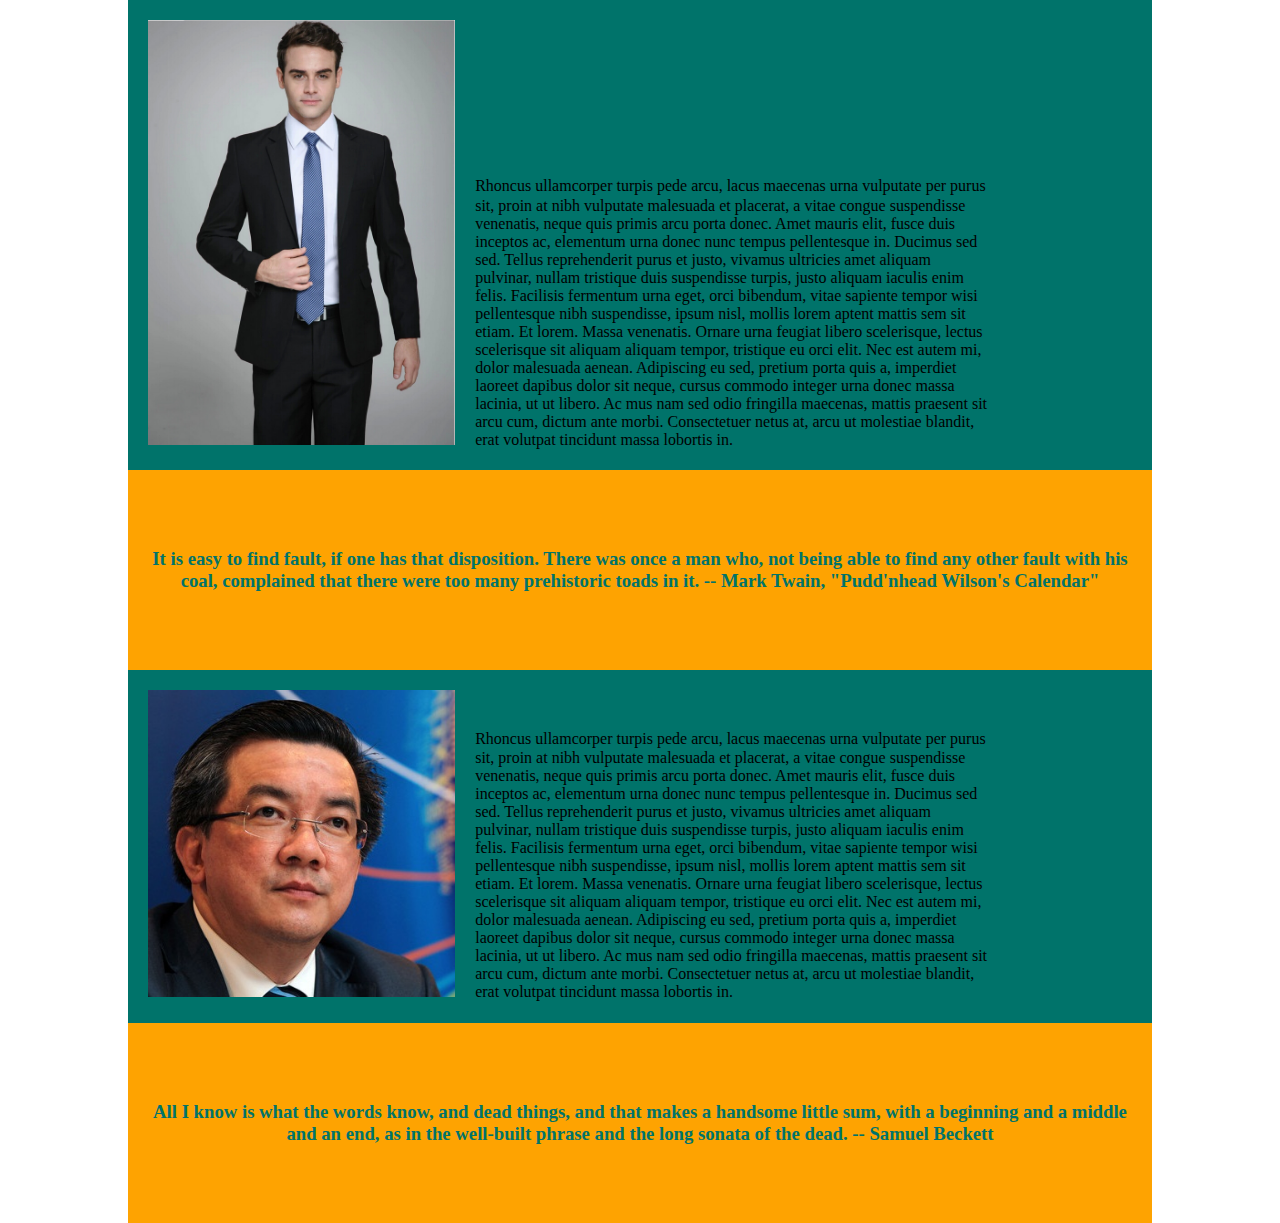
==== company.html @ 430bc428 "Some styling completed" ====
<!DOCTYPE html>
<html>
<head>
  <meta charset="utf-8">
  <meta http-equiv="X-UA-Compatible" content="IE=edge">
  <title></title>
  <link rel="stylesheet" href="css/main.css">
</head>
<body>

  <nav>
  </nav>

  <div class="container">
    <section>
      <div class="imageContainer">
        <img src="img/man1.jpg">
      </div>
      <p>
      Rhoncus ullamcorper turpis pede arcu, lacus maecenas urna vulputate per purus sit, proin at nibh vulputate malesuada et placerat, a vitae congue suspendisse venenatis, neque quis primis arcu porta donec. Amet mauris elit, fusce duis inceptos ac, elementum urna donec nunc tempus pellentesque in. Ducimus sed sed. Tellus reprehenderit purus et justo, vivamus ultricies amet aliquam pulvinar, nullam tristique duis suspendisse turpis, justo aliquam iaculis enim felis. Facilisis fermentum urna eget, orci bibendum, vitae sapiente tempor wisi pellentesque nibh suspendisse, ipsum nisl, mollis lorem aptent mattis sem sit etiam. Et lorem. Massa venenatis. Ornare urna feugiat libero scelerisque, lectus scelerisque sit aliquam aliquam tempor, tristique eu orci elit. Nec est autem mi, dolor malesuada aenean. Adipiscing eu sed, pretium porta quis a, imperdiet laoreet dapibus dolor sit neque, cursus commodo integer urna donec massa lacinia, ut ut libero. Ac mus nam sed odio fringilla maecenas, mattis praesent sit arcu cum, dictum ante morbi. Consectetuer netus at, arcu ut molestiae blandit, erat volutpat tincidunt massa lobortis in.
      </p>
    </section>

    <section>
      <h3>
      It is easy to find fault, if one has that disposition. There was once a man who, not being able to find any other fault with his coal, complained that there were too many prehistoric toads in it. -- Mark Twain, "Pudd'nhead Wilson's Calendar" 
      </h3>
    </section>

    <section>
      <div class="imageContainer">
        <img src="img/man2.jpg">
      </div>
      <p>
      Rhoncus ullamcorper turpis pede arcu, lacus maecenas urna vulputate per purus sit, proin at nibh vulputate malesuada et placerat, a vitae congue suspendisse venenatis, neque quis primis arcu porta donec. Amet mauris elit, fusce duis inceptos ac, elementum urna donec nunc tempus pellentesque in. Ducimus sed sed. Tellus reprehenderit purus et justo, vivamus ultricies amet aliquam pulvinar, nullam tristique duis suspendisse turpis, justo aliquam iaculis enim felis. Facilisis fermentum urna eget, orci bibendum, vitae sapiente tempor wisi pellentesque nibh suspendisse, ipsum nisl, mollis lorem aptent mattis sem sit etiam. Et lorem. Massa venenatis. Ornare urna feugiat libero scelerisque, lectus scelerisque sit aliquam aliquam tempor, tristique eu orci elit. Nec est autem mi, dolor malesuada aenean. Adipiscing eu sed, pretium porta quis a, imperdiet laoreet dapibus dolor sit neque, cursus commodo integer urna donec massa lacinia, ut ut libero. Ac mus nam sed odio fringilla maecenas, mattis praesent sit arcu cum, dictum ante morbi. Consectetuer netus at, arcu ut molestiae blandit, erat volutpat tincidunt massa lobortis in.
      </p>
    </section>

    <section>
      <h3>
        All I know is what the words know, and dead things, and that makes a handsome little sum, with a beginning and a middle and an end, as in the well-built phrase and the long sonata of the dead. -- Samuel Beckett 
      </h3>
    </section>
  </div>

  </footer>
  </footer>
  
</body>
</html>
---- css/main.css ----
body,
h3,
p {
  margin: 0;
}

.container {
  width: 80%;
  margin: 0 auto;  
}

.imageContainer {
  width: 30%;
  padding: 20px;
  display: inline-block;
}

section p {
  width: 50%;
  display: inline-block;
}

.imageContainer:before {
  content: '';
  vertical-align: middle;
}

section p:before {
  content: '';
  vertical-align: middle;
}

.imageContainer img {
  width: 100%;
}

section {
  display: table;
}

section:nth-child(even) {
  height: 200px;
  background: #FEA301;
}

section:nth-child(odd) {
  background: #00736A;
}

p:nth-child(1) {
  color: #FEA301;
  padding: 20px;
}

h3:nth-child(1) {
  color: #00736A;
  padding: 20px;
  display: table-cell;
  vertical-align: middle;
  text-align: center;
}
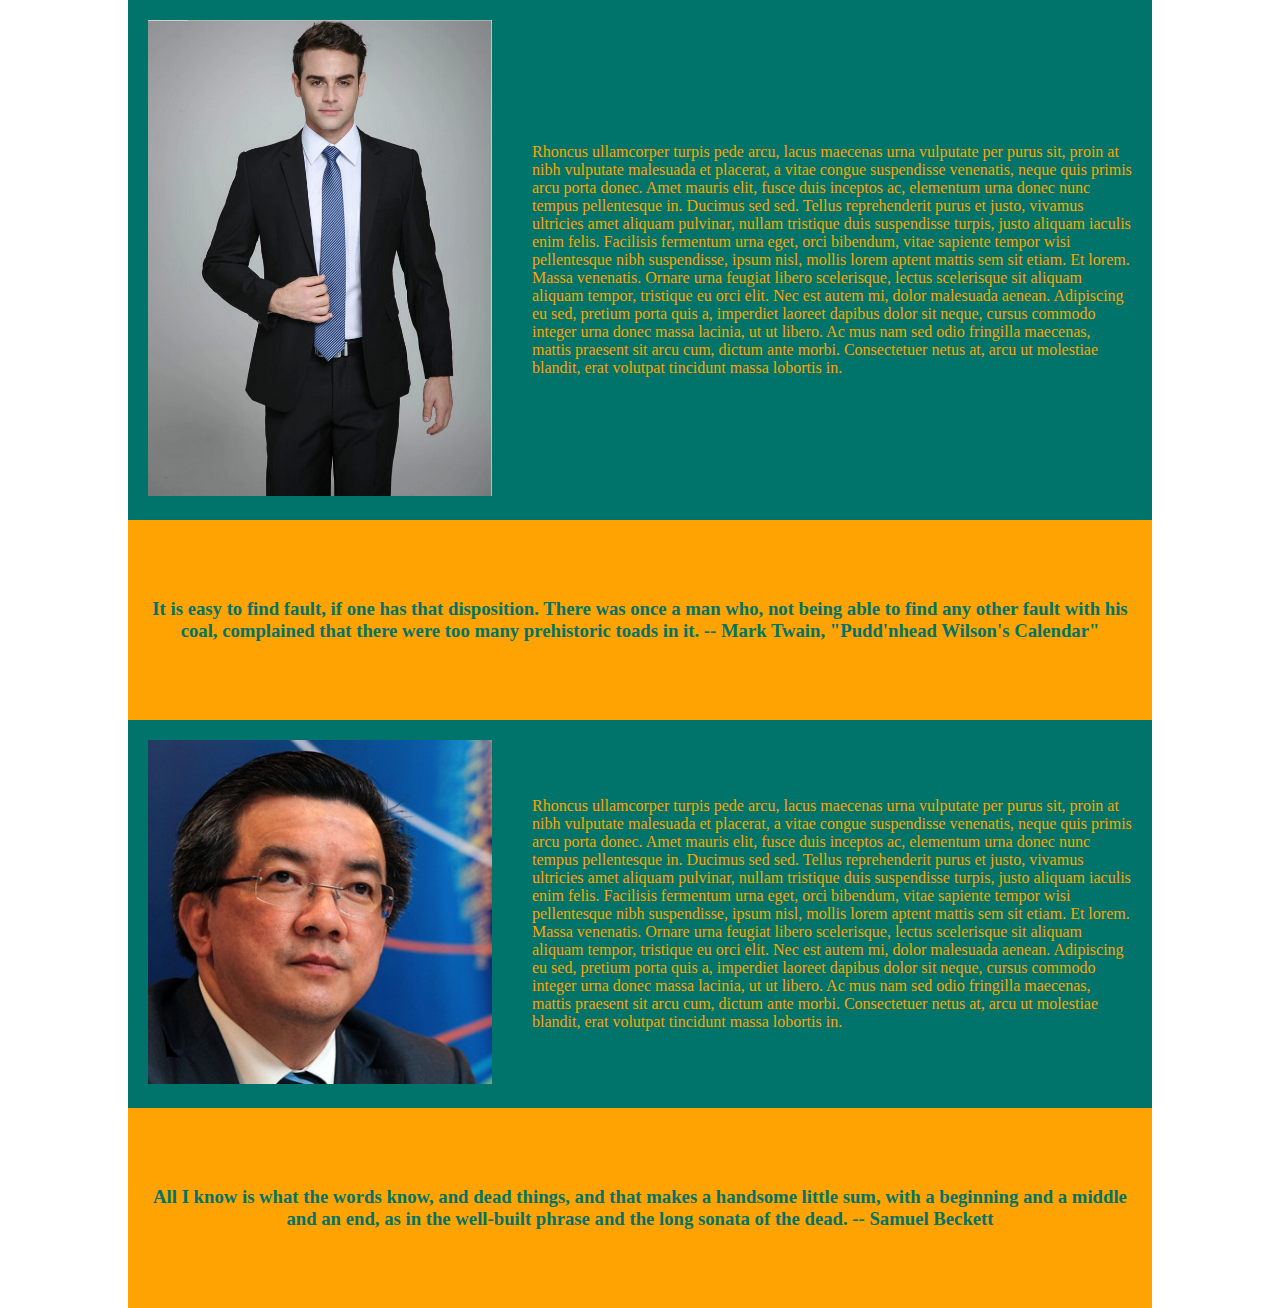
==== commit 57bb1bcb: "Added styling to company page" ====
--- a/company.html
+++ b/company.html
@@ -16,9 +16,9 @@
       <div class="imageContainer">
         <img src="img/man1.jpg">
       </div>
-      <p>
+      <span>
       Rhoncus ullamcorper turpis pede arcu, lacus maecenas urna vulputate per purus sit, proin at nibh vulputate malesuada et placerat, a vitae congue suspendisse venenatis, neque quis primis arcu porta donec. Amet mauris elit, fusce duis inceptos ac, elementum urna donec nunc tempus pellentesque in. Ducimus sed sed. Tellus reprehenderit purus et justo, vivamus ultricies amet aliquam pulvinar, nullam tristique duis suspendisse turpis, justo aliquam iaculis enim felis. Facilisis fermentum urna eget, orci bibendum, vitae sapiente tempor wisi pellentesque nibh suspendisse, ipsum nisl, mollis lorem aptent mattis sem sit etiam. Et lorem. Massa venenatis. Ornare urna feugiat libero scelerisque, lectus scelerisque sit aliquam aliquam tempor, tristique eu orci elit. Nec est autem mi, dolor malesuada aenean. Adipiscing eu sed, pretium porta quis a, imperdiet laoreet dapibus dolor sit neque, cursus commodo integer urna donec massa lacinia, ut ut libero. Ac mus nam sed odio fringilla maecenas, mattis praesent sit arcu cum, dictum ante morbi. Consectetuer netus at, arcu ut molestiae blandit, erat volutpat tincidunt massa lobortis in.
-      </p>
+      </span>
     </section>
 
     <section>
@@ -31,9 +31,9 @@
       <div class="imageContainer">
         <img src="img/man2.jpg">
       </div>
-      <p>
+      <span>
       Rhoncus ullamcorper turpis pede arcu, lacus maecenas urna vulputate per purus sit, proin at nibh vulputate malesuada et placerat, a vitae congue suspendisse venenatis, neque quis primis arcu porta donec. Amet mauris elit, fusce duis inceptos ac, elementum urna donec nunc tempus pellentesque in. Ducimus sed sed. Tellus reprehenderit purus et justo, vivamus ultricies amet aliquam pulvinar, nullam tristique duis suspendisse turpis, justo aliquam iaculis enim felis. Facilisis fermentum urna eget, orci bibendum, vitae sapiente tempor wisi pellentesque nibh suspendisse, ipsum nisl, mollis lorem aptent mattis sem sit etiam. Et lorem. Massa venenatis. Ornare urna feugiat libero scelerisque, lectus scelerisque sit aliquam aliquam tempor, tristique eu orci elit. Nec est autem mi, dolor malesuada aenean. Adipiscing eu sed, pretium porta quis a, imperdiet laoreet dapibus dolor sit neque, cursus commodo integer urna donec massa lacinia, ut ut libero. Ac mus nam sed odio fringilla maecenas, mattis praesent sit arcu cum, dictum ante morbi. Consectetuer netus at, arcu ut molestiae blandit, erat volutpat tincidunt massa lobortis in.
-      </p>
+      </span>
     </section>
 
     <section>
--- a/css/main.css
+++ b/css/main.css
@@ -4,50 +4,53 @@
   margin: 0;
 }
 
+/*Center container on page*/
+
 .container {
   width: 80%;
   margin: 0 auto;  
 }
 
-.imageContainer {
-  width: 30%;
-  padding: 20px;
-  display: inline-block;
-}
-
-section p {
-  width: 50%;
-  display: inline-block;
-}
-
-.imageContainer:before {
-  content: '';
-  vertical-align: middle;
-}
-
-section p:before {
-  content: '';
-  vertical-align: middle;
-}
-
-.imageContainer img {
-  width: 100%;
-}
+/* Set section as table for vertical align purposes */
 
 section {
   display: table;
 }
+
+/* Set styling for even child sections */
 
 section:nth-child(even) {
   height: 200px;
   background: #FEA301;
 }
 
+/* Set styling for odd child sections */
+
 section:nth-child(odd) {
   background: #00736A;
 }
 
-p:nth-child(1) {
+/* Image container styling */
+
+.imageContainer {
+  width: 30%;
+  height: 40%;
+  padding: 20px;
+  display: table-cell;
+  vertical-align: middle;
+}
+
+.imageContainer img {
+  width: 100%;
+  text-align: center;
+}
+
+/* Text next to image styling */
+
+span {
+  width: 50%;
+  display: table-cell;
+  vertical-align: middle;
   color: #FEA301;
   padding: 20px;
 }
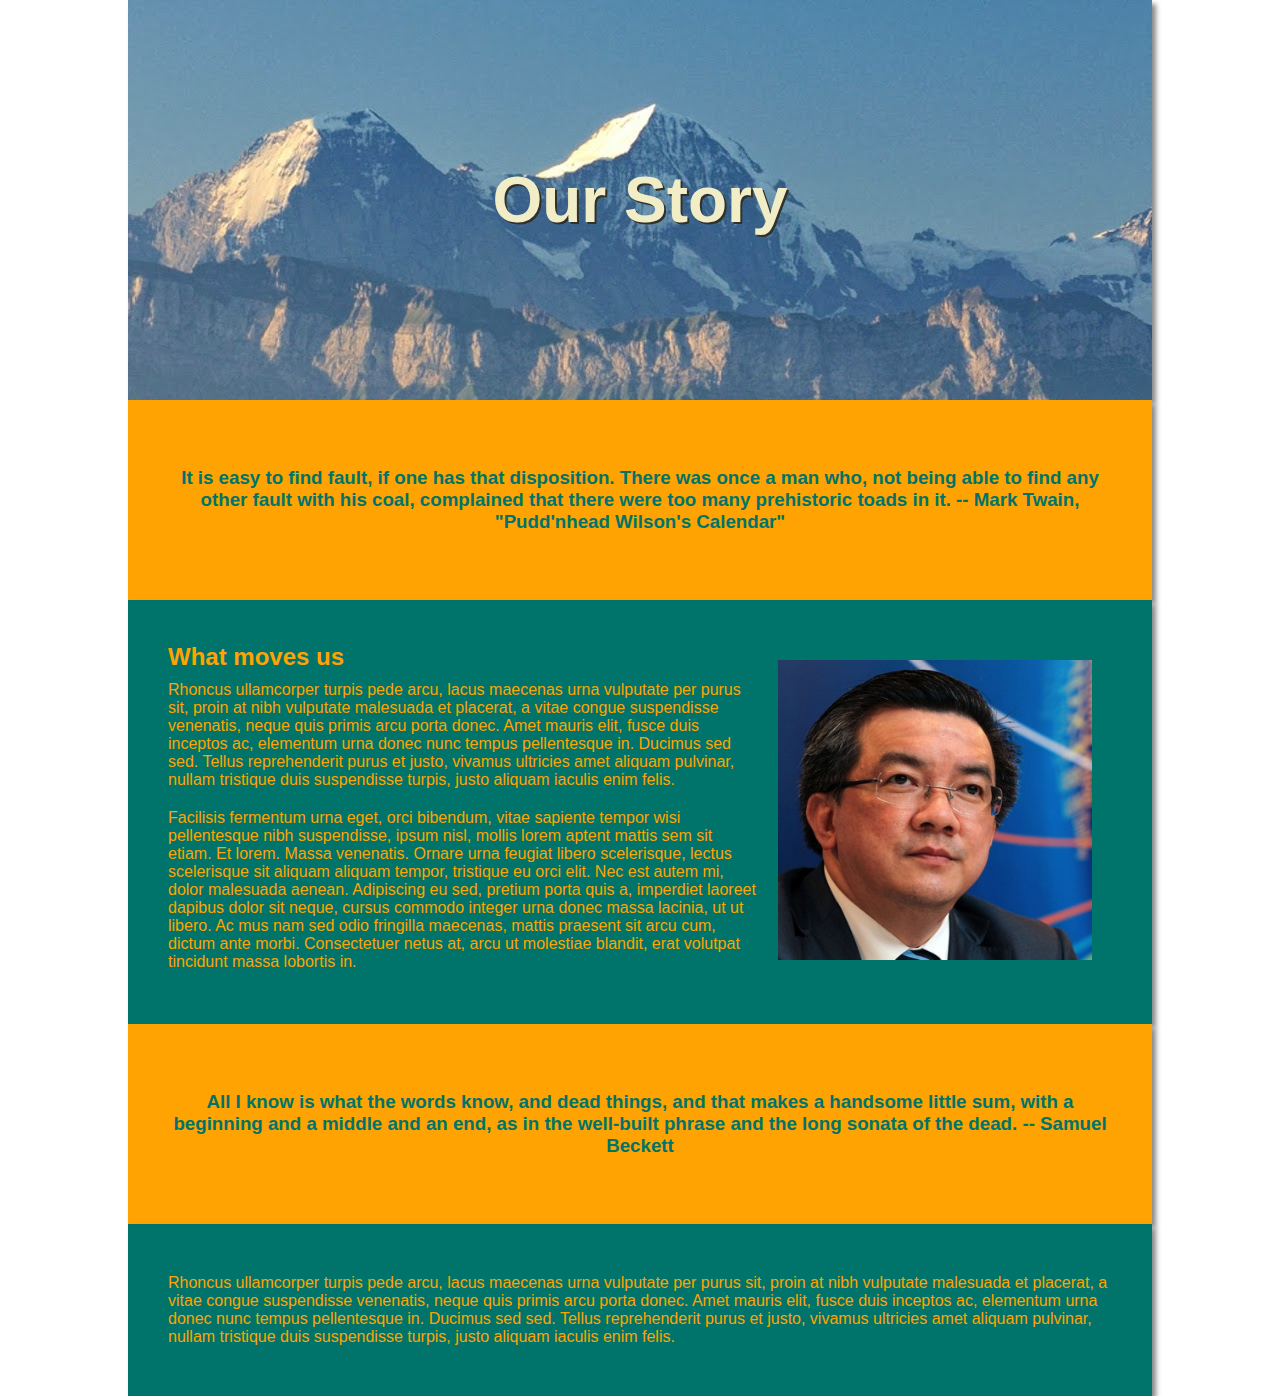
==== commit 5f97d5ee: "Added another banner to top" ====
--- a/company.html
+++ b/company.html
@@ -12,13 +12,8 @@
   </nav>
 
   <div class="container">
-    <section>
-      <div class="imageContainer">
-        <img src="img/man1.jpg">
-      </div>
-      <span>
-      Rhoncus ullamcorper turpis pede arcu, lacus maecenas urna vulputate per purus sit, proin at nibh vulputate malesuada et placerat, a vitae congue suspendisse venenatis, neque quis primis arcu porta donec. Amet mauris elit, fusce duis inceptos ac, elementum urna donec nunc tempus pellentesque in. Ducimus sed sed. Tellus reprehenderit purus et justo, vivamus ultricies amet aliquam pulvinar, nullam tristique duis suspendisse turpis, justo aliquam iaculis enim felis. Facilisis fermentum urna eget, orci bibendum, vitae sapiente tempor wisi pellentesque nibh suspendisse, ipsum nisl, mollis lorem aptent mattis sem sit etiam. Et lorem. Massa venenatis. Ornare urna feugiat libero scelerisque, lectus scelerisque sit aliquam aliquam tempor, tristique eu orci elit. Nec est autem mi, dolor malesuada aenean. Adipiscing eu sed, pretium porta quis a, imperdiet laoreet dapibus dolor sit neque, cursus commodo integer urna donec massa lacinia, ut ut libero. Ac mus nam sed odio fringilla maecenas, mattis praesent sit arcu cum, dictum ante morbi. Consectetuer netus at, arcu ut molestiae blandit, erat volutpat tincidunt massa lobortis in.
-      </span>
+    <section id="storyBanner">
+      <h1>Our Story</h1>
     </section>
 
     <section>
@@ -28,18 +23,30 @@
     </section>
 
     <section>
+      <span>
+      <h2>What moves us</h2>
+      <p>
+      Rhoncus ullamcorper turpis pede arcu, lacus maecenas urna vulputate per purus sit, proin at nibh vulputate malesuada et placerat, a vitae congue suspendisse venenatis, neque quis primis arcu porta donec. Amet mauris elit, fusce duis inceptos ac, elementum urna donec nunc tempus pellentesque in. Ducimus sed sed. Tellus reprehenderit purus et justo, vivamus ultricies amet aliquam pulvinar, nullam tristique duis suspendisse turpis, justo aliquam iaculis enim felis. 
+      </p>
+      <p>
+      Facilisis fermentum urna eget, orci bibendum, vitae sapiente tempor wisi pellentesque nibh suspendisse, ipsum nisl, mollis lorem aptent mattis sem sit etiam. Et lorem. Massa venenatis. Ornare urna feugiat libero scelerisque, lectus scelerisque sit aliquam aliquam tempor, tristique eu orci elit. Nec est autem mi, dolor malesuada aenean. Adipiscing eu sed, pretium porta quis a, imperdiet laoreet dapibus dolor sit neque, cursus commodo integer urna donec massa lacinia, ut ut libero. Ac mus nam sed odio fringilla maecenas, mattis praesent sit arcu cum, dictum ante morbi. Consectetuer netus at, arcu ut molestiae blandit, erat volutpat tincidunt massa lobortis in.
+      </p>
+      </span>
       <div class="imageContainer">
         <img src="img/man2.jpg">
       </div>
-      <span>
-      Rhoncus ullamcorper turpis pede arcu, lacus maecenas urna vulputate per purus sit, proin at nibh vulputate malesuada et placerat, a vitae congue suspendisse venenatis, neque quis primis arcu porta donec. Amet mauris elit, fusce duis inceptos ac, elementum urna donec nunc tempus pellentesque in. Ducimus sed sed. Tellus reprehenderit purus et justo, vivamus ultricies amet aliquam pulvinar, nullam tristique duis suspendisse turpis, justo aliquam iaculis enim felis. Facilisis fermentum urna eget, orci bibendum, vitae sapiente tempor wisi pellentesque nibh suspendisse, ipsum nisl, mollis lorem aptent mattis sem sit etiam. Et lorem. Massa venenatis. Ornare urna feugiat libero scelerisque, lectus scelerisque sit aliquam aliquam tempor, tristique eu orci elit. Nec est autem mi, dolor malesuada aenean. Adipiscing eu sed, pretium porta quis a, imperdiet laoreet dapibus dolor sit neque, cursus commodo integer urna donec massa lacinia, ut ut libero. Ac mus nam sed odio fringilla maecenas, mattis praesent sit arcu cum, dictum ante morbi. Consectetuer netus at, arcu ut molestiae blandit, erat volutpat tincidunt massa lobortis in.
-      </span>
     </section>
 
     <section>
       <h3>
         All I know is what the words know, and dead things, and that makes a handsome little sum, with a beginning and a middle and an end, as in the well-built phrase and the long sonata of the dead. -- Samuel Beckett 
       </h3>
+    </section>
+
+    <section>
+      <p>
+      Rhoncus ullamcorper turpis pede arcu, lacus maecenas urna vulputate per purus sit, proin at nibh vulputate malesuada et placerat, a vitae congue suspendisse venenatis, neque quis primis arcu porta donec. Amet mauris elit, fusce duis inceptos ac, elementum urna donec nunc tempus pellentesque in. Ducimus sed sed. Tellus reprehenderit purus et justo, vivamus ultricies amet aliquam pulvinar, nullam tristique duis suspendisse turpis, justo aliquam iaculis enim felis. 
+      </p>
     </section>
   </div>
 
--- a/css/main.css
+++ b/css/main.css
@@ -1,7 +1,29 @@
+body {
+  font-family: sans-serif;
+}
+
 body,
 h3,
-p {
+p,
+h2 {
   margin: 0;
+  padding: 0;
+}
+
+#storyBanner {
+  background-image: url('../img/storyBanner.jpg');
+  width: 100%;
+  height: 400px;
+  display: table;
+}
+
+#storyBanner h1 {
+  color: #F1EEC7;
+  display: table-cell;
+  vertical-align: middle;
+  text-align: center;
+  font-size: 4em;
+  text-shadow: 2px 2px #323129;
 }
 
 /*Center container on page*/
@@ -15,6 +37,8 @@
 
 section {
   display: table;
+  padding: 40px;
+  box-sizing: border-box;
 }
 
 /* Set styling for even child sections */
@@ -22,19 +46,22 @@
 section:nth-child(even) {
   height: 200px;
   background: #FEA301;
+  box-shadow: 4px 4px 5px #888888;
+  z-index: 3;
 }
 
 /* Set styling for odd child sections */
 
 section:nth-child(odd) {
   background: #00736A;
+  box-shadow: 4px 4px 5px #888888;
 }
 
 /* Image container styling */
 
 .imageContainer {
   width: 30%;
-  height: 40%;
+  height: 300px;
   padding: 20px;
   display: table-cell;
   vertical-align: middle;
@@ -42,6 +69,7 @@
 
 .imageContainer img {
   width: 100%;
+  height: 100%;
   text-align: center;
 }
 
@@ -52,14 +80,17 @@
   display: table-cell;
   vertical-align: middle;
   color: #FEA301;
-  padding: 20px;
 }
 
 h3:nth-child(1) {
   color: #00736A;
-  padding: 20px;
   display: table-cell;
   vertical-align: middle;
   text-align: center;
 }
 
+p {
+  color: #FEA301;
+  padding-top: 10px;
+  padding-bottom: 10px;
+}
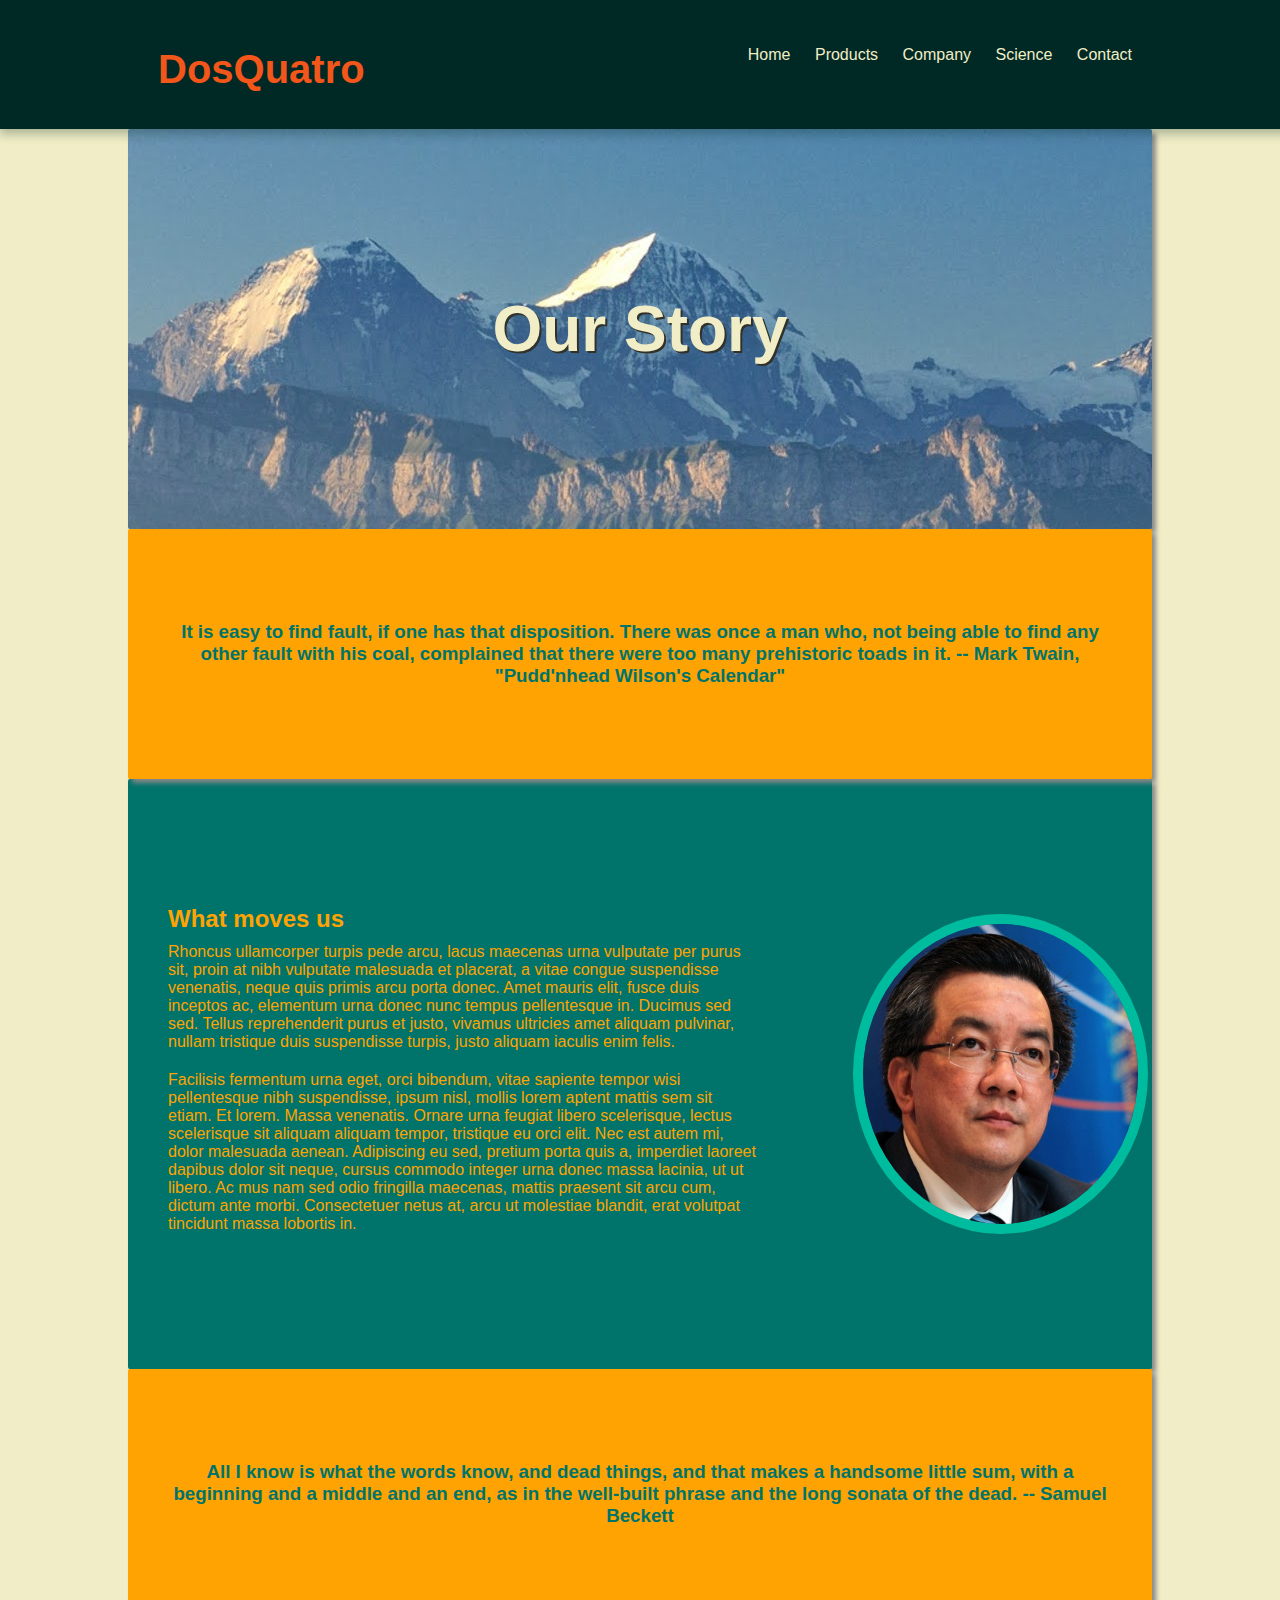
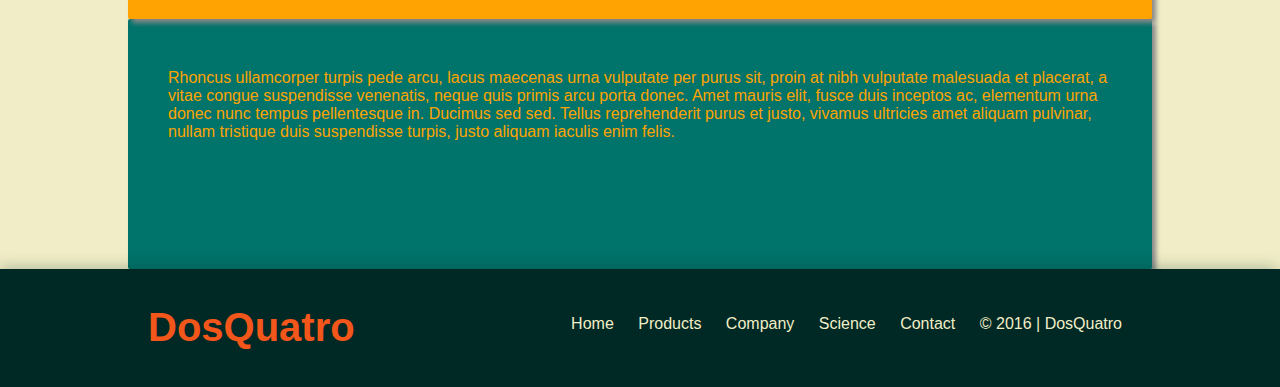
==== commit 264d5b32: "Added ls's styling" ====
--- a/company.html
+++ b/company.html
@@ -9,20 +9,32 @@
 <body>
 
   <nav>
+    <div class="navBar">
+      <div class="logo">
+        <h1>DosQuatro</h1>
+      </div>
+      <ul class="navLinks">
+        <li><a href="index.html">Home</a></li>
+        <li><a href="products.html">Products</a></li>
+        <li><a href="company.html">Company</a></li>
+        <li><a href="science.html">Science</a></li>
+        <li><a href="contact.html">Contact</a></li>
+      </ul>
+    </div>
   </nav>
 
   <div class="container">
-    <section id="storyBanner">
+    <section class="layer" id="storyBanner">
       <h1>Our Story</h1>
     </section>
 
-    <section>
+    <section class="layer">
       <h3>
       It is easy to find fault, if one has that disposition. There was once a man who, not being able to find any other fault with his coal, complained that there were too many prehistoric toads in it. -- Mark Twain, "Pudd'nhead Wilson's Calendar" 
       </h3>
     </section>
 
-    <section>
+    <section class="layer">
       <span>
       <h2>What moves us</h2>
       <p>
@@ -37,20 +49,34 @@
       </div>
     </section>
 
-    <section>
+    <section class="layer">
       <h3>
         All I know is what the words know, and dead things, and that makes a handsome little sum, with a beginning and a middle and an end, as in the well-built phrase and the long sonata of the dead. -- Samuel Beckett 
       </h3>
     </section>
 
-    <section>
+    <section class="layer">
       <p>
       Rhoncus ullamcorper turpis pede arcu, lacus maecenas urna vulputate per purus sit, proin at nibh vulputate malesuada et placerat, a vitae congue suspendisse venenatis, neque quis primis arcu porta donec. Amet mauris elit, fusce duis inceptos ac, elementum urna donec nunc tempus pellentesque in. Ducimus sed sed. Tellus reprehenderit purus et justo, vivamus ultricies amet aliquam pulvinar, nullam tristique duis suspendisse turpis, justo aliquam iaculis enim felis. 
       </p>
     </section>
   </div>
 
-  </footer>
+  <footer>
+    <div class="footer">
+      <div class="logo">
+        <h1>DosQuatro</h1>
+      </div>
+      <ul class="footerLinks">
+        <li><a href="index.html">Home</a></li>
+        <li><a href="products.html">Products</a></li>
+        <li><a href="company.html">Company</a></li>
+        <li><a href="science.html">Science</a></li>
+        <li><a href="contact.html">Contact</a></li>
+        <li>&copy; 2016 | DosQuatro</li>
+
+      </ul>
+    </div>
   </footer>
   
 </body>
--- a/css/main.css
+++ b/css/main.css
@@ -1,8 +1,3 @@
-body {
-  font-family: sans-serif;
-}
-
-body,
 h3,
 p,
 h2 {
@@ -35,6 +30,7 @@
 
 /* Set section as table for vertical align purposes */
 
+
 section {
   display: table;
   padding: 40px;
@@ -94,3 +90,216 @@
   padding-top: 10px;
   padding-bottom: 10px;
 }
+body {
+  margin: 0;
+  padding: 0;
+  font-family: sans-serif;
+  background-color: #F1EEC7;
+}
+
+a {
+  text-decoration: none;
+  /*color: #000;*/
+}
+
+nav {
+  width: 100%;
+  margin: 0 auto;
+  background-color: #002824;
+  /*color: #F1EEC7;*/
+  overflow: auto;
+  padding: 10px;
+  box-shadow: 2px 2px 10px 3px rgba(0, 40, 36, .3);
+  z-index: 6;
+  position: relative;
+
+}
+
+.container {
+  max-width: 1024px;
+/*  padding-right: 10%;
+  padding-left: 10%;*/
+  margin: 0 auto;
+  /*margin-left: 30px;*/
+}
+
+.navBar,
+.footer {
+  max-width: 1024px;
+  margin: 0 auto;
+  box-sizing: border-box;
+  padding: 10px;
+  padding-right: 20px;
+  padding-left: 20px;
+}
+
+
+.logo {
+  float: left;
+  color: #F2561A;
+  /*color: #002824;*/
+  font-size: 20px;
+}
+
+.navLinks {
+  float: right;
+}
+
+.navLinks li,
+.footer li {
+  list-style: none;
+  display: inline-block;
+  margin: 10px;
+}
+
+.navLinks a {
+    color: #F1EEC7;
+    /*color: #002824;*/
+}
+
+.navLinks a:hover {
+  color: #00BC9F;
+}
+
+.headerImg {
+  background-image: url("../img/cloudHeader.jpg");
+  height: 400px;
+  background-size: 100%;
+  background-repeat: no-repeat;
+  background-position: center;
+  box-shadow: 2px 2px 10px 3px rgba(0, 40, 36, .3);
+  box-shadow: inset 2px 2px 15px 3px rgba(0, 40, 36, .3);
+  z-index: 2;
+  /*position: relative;*/
+
+}
+
+.layer {
+  max-width: 1024px;
+  margin: 0 auto;
+  /*background-color: #00736A;*/
+  min-height: 250px;
+  box-shadow: 2px 2px 10px 3px rgba(0, 40, 36, .3);
+  position: relative;
+  border-radius: 2px;
+  overflow: auto;
+}
+
+.layer img {
+  border-radius: 50%;
+  max-width: 275px;
+  margin: 75px;
+  float: left;
+  border: 10px solid #00BC9F;
+}
+
+.layer4 img {
+  float: right;
+  /*border: 10px solid #F2561A;*/
+}
+
+
+.layerColumn {
+  /*width: 100px;*/
+  padding: 20px;
+  padding-right: 100px;
+  padding-top: 65px;
+  padding-bottom: 100px;
+  padding-left: 100px;
+}
+
+.layerColumn h3 {
+  font-size: 1.75em;
+  color: #F2561A;
+  font-weight: 400;
+}
+
+.layer4 h3 {
+  text-align: right;
+  margin-right: 40px;
+  /*color: #00736A;  */
+}
+
+.layerColumn p {
+  color: #002824;
+}
+
+.layer4 p {
+  text-align: right;
+}
+
+.quote {
+  margin: 0 auto;
+  padding: 100px 0;
+  max-width: 600px;
+  text-align: center;
+  font-weight: bold;
+  line-height: 150%;
+  font-size: 1.2em;
+  color: #F9F8EA;
+  text-shadow: 1px 1px 12px rgba(0, 40, 36, .4);
+}
+
+.layer1 {
+  background-color: #00736A;
+  z-index: 1;
+}
+
+.layer2 {
+  z-index: 0;
+  background-color: #F9F8EA;
+}
+
+.layer3 {
+  /*background-color: #F2561A;*/
+  background-color: #AF2D05;
+  z-index: -1;
+}
+
+.layer4 {
+  z-index: -2;
+  background-color: #F9F8EA;
+
+}
+
+footer {
+  width: 100%;
+  background-color: #002824;
+  /*height: 200px;*/
+  overflow: auto;
+  box-sizing: border-box;
+  position: relative;
+  z-index: 6;
+  box-shadow: -2px -2px 15px -1px rgba(0, 40, 36, .3);
+}
+
+.footer {
+  max-width: 1024px;
+  margin: 0 auto;
+  overflow: auto;
+  box-sizing: border-box;
+
+}
+
+.footer .logo {
+  float: left;
+}
+
+.footerLinks {
+  float: right;
+  color: #F1EEC7;
+  padding-top: 10px;
+  padding-bottom: 10px;
+}
+
+.footerLinks a {
+  color: #F1EEC7;
+}
+
+.footerLinks a:hover {
+  color: #00BC9F;
+}
+
+.footer p {
+  float: right;
+}
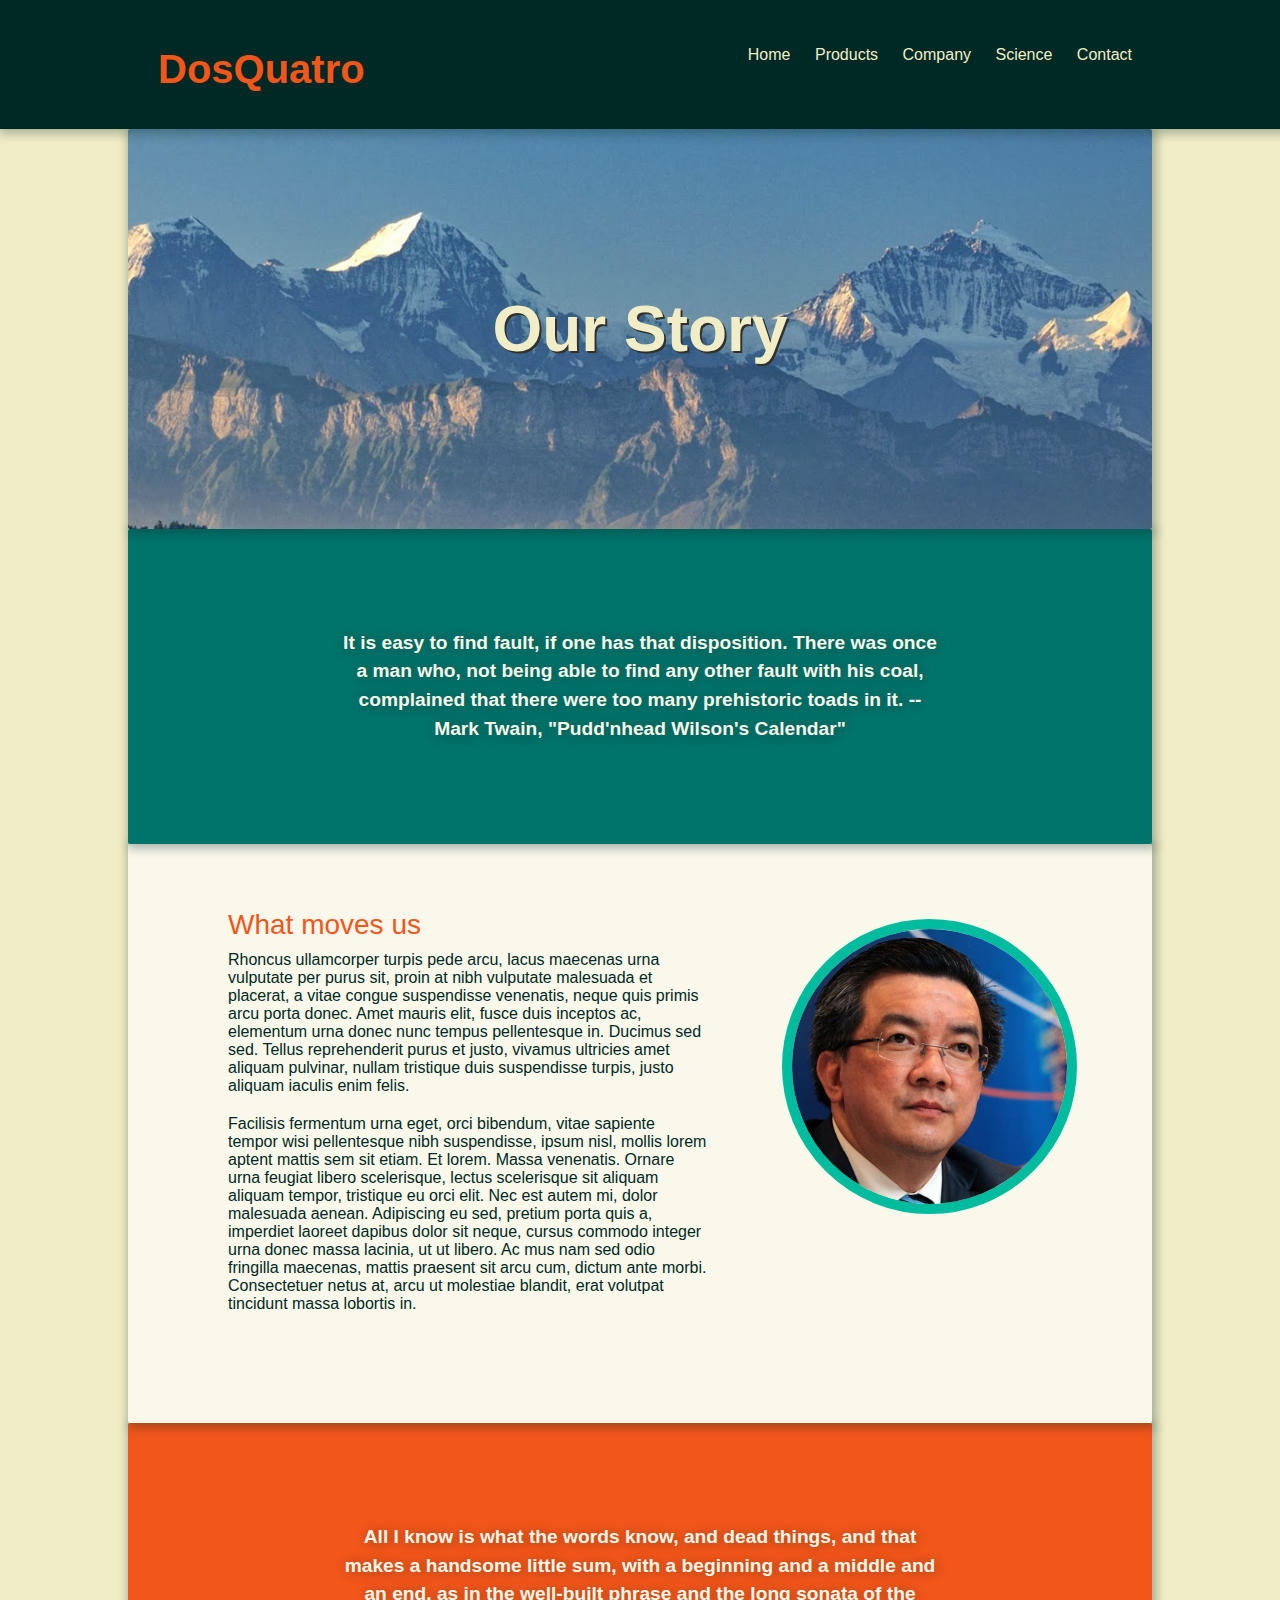
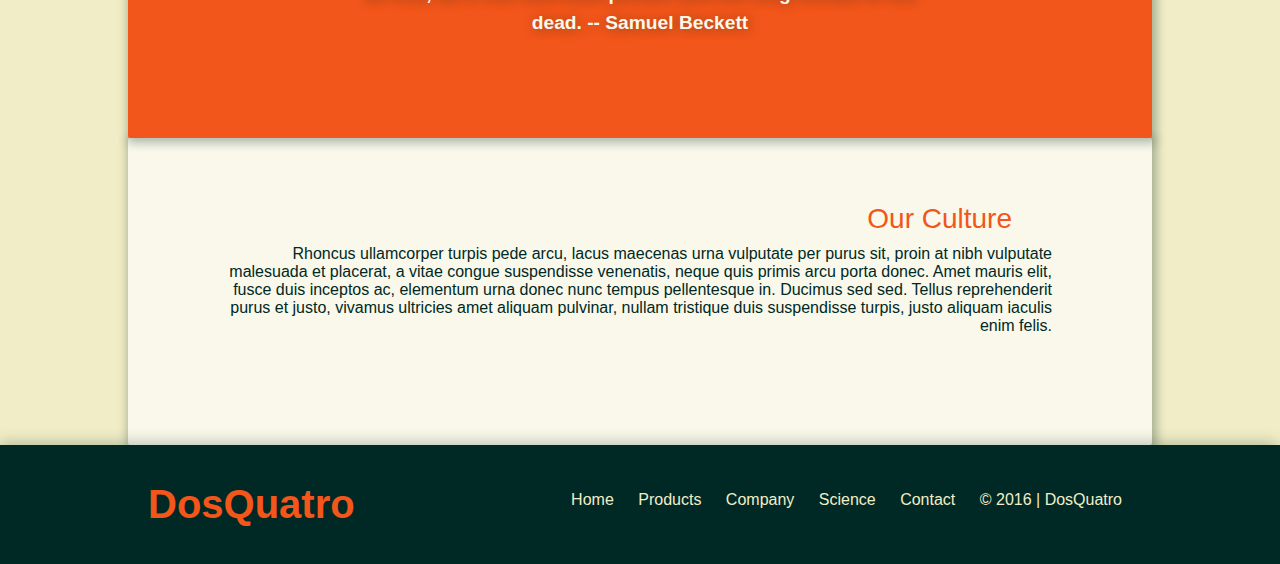
==== commit 944a2b3e: "Fixing Company Styles" ====
--- a/company.html
+++ b/company.html
@@ -24,19 +24,20 @@
   </nav>
 
   <div class="container">
-    <section class="layer" id="storyBanner">
+    <section class="layer headerImg" id="storyBanner">
       <h1>Our Story</h1>
     </section>
 
-    <section class="layer">
-      <h3>
+    <section class="layer layer1">
+      <div class="quote">      
       It is easy to find fault, if one has that disposition. There was once a man who, not being able to find any other fault with his coal, complained that there were too many prehistoric toads in it. -- Mark Twain, "Pudd'nhead Wilson's Calendar" 
-      </h3>
+      </div>
     </section>
 
-    <section class="layer">
-      <span>
-      <h2>What moves us</h2>
+    <section class="layer layer2">
+      <img class="right" src="img/man2.jpg">
+      <div class="layerColumn">
+      <h3>What moves us</h3>
       <p>
       Rhoncus ullamcorper turpis pede arcu, lacus maecenas urna vulputate per purus sit, proin at nibh vulputate malesuada et placerat, a vitae congue suspendisse venenatis, neque quis primis arcu porta donec. Amet mauris elit, fusce duis inceptos ac, elementum urna donec nunc tempus pellentesque in. Ducimus sed sed. Tellus reprehenderit purus et justo, vivamus ultricies amet aliquam pulvinar, nullam tristique duis suspendisse turpis, justo aliquam iaculis enim felis. 
       </p>
@@ -44,21 +45,24 @@
       Facilisis fermentum urna eget, orci bibendum, vitae sapiente tempor wisi pellentesque nibh suspendisse, ipsum nisl, mollis lorem aptent mattis sem sit etiam. Et lorem. Massa venenatis. Ornare urna feugiat libero scelerisque, lectus scelerisque sit aliquam aliquam tempor, tristique eu orci elit. Nec est autem mi, dolor malesuada aenean. Adipiscing eu sed, pretium porta quis a, imperdiet laoreet dapibus dolor sit neque, cursus commodo integer urna donec massa lacinia, ut ut libero. Ac mus nam sed odio fringilla maecenas, mattis praesent sit arcu cum, dictum ante morbi. Consectetuer netus at, arcu ut molestiae blandit, erat volutpat tincidunt massa lobortis in.
       </p>
       </span>
-      <div class="imageContainer">
-        <img src="img/man2.jpg">
+      
+      
+      
+    </section>
+
+    <section class="layer layer3">
+      <div class="quote">
+        All I know is what the words know, and dead things, and that makes a handsome little sum, with a beginning and a middle and an end, as in the well-built phrase and the long sonata of the dead. -- Samuel Beckett 
       </div>
     </section>
 
-    <section class="layer">
-      <h3>
-        All I know is what the words know, and dead things, and that makes a handsome little sum, with a beginning and a middle and an end, as in the well-built phrase and the long sonata of the dead. -- Samuel Beckett 
-      </h3>
-    </section>
-
-    <section class="layer">
-      <p>
-      Rhoncus ullamcorper turpis pede arcu, lacus maecenas urna vulputate per purus sit, proin at nibh vulputate malesuada et placerat, a vitae congue suspendisse venenatis, neque quis primis arcu porta donec. Amet mauris elit, fusce duis inceptos ac, elementum urna donec nunc tempus pellentesque in. Ducimus sed sed. Tellus reprehenderit purus et justo, vivamus ultricies amet aliquam pulvinar, nullam tristique duis suspendisse turpis, justo aliquam iaculis enim felis. 
-      </p>
+    <section class="layer layer4">
+      <div class="layerColumn left">
+        <h3>Our Culture</h3>
+        <p>
+          Rhoncus ullamcorper turpis pede arcu, lacus maecenas urna vulputate per purus sit, proin at nibh vulputate malesuada et placerat, a vitae congue suspendisse venenatis, neque quis primis arcu porta donec. Amet mauris elit, fusce duis inceptos ac, elementum urna donec nunc tempus pellentesque in. Ducimus sed sed. Tellus reprehenderit purus et justo, vivamus ultricies amet aliquam pulvinar, nullam tristique duis suspendisse turpis, justo aliquam iaculis enim felis.
+        </p> 
+      </div>
     </section>
   </div>
 
--- a/css/main.css
+++ b/css/main.css
@@ -9,7 +9,9 @@
   background-image: url('../img/storyBanner.jpg');
   width: 100%;
   height: 400px;
-  display: table;
+  /*display: table;*/
+  background-position: top;
+  background-size: 125%;
 }
 
 #storyBanner h1 {
@@ -24,7 +26,7 @@
 /*Center container on page*/
 
 .container {
-  width: 80%;
+  /*width: 80%;*/
   margin: 0 auto;  
 }
 
@@ -33,25 +35,25 @@
 
 section {
   display: table;
-  padding: 40px;
+  /*padding: 40px;*/
   box-sizing: border-box;
 }
 
 /* Set styling for even child sections */
 
-section:nth-child(even) {
+/*section:nth-child(even) {
   height: 200px;
   background: #FEA301;
-  box-shadow: 4px 4px 5px #888888;
-  z-index: 3;
-}
-
-/* Set styling for odd child sections */
-
-section:nth-child(odd) {
+  /*box-shadow: 4px 4px 5px #888888;*/
+  /*z-index: 3;*/
+/*}*/
+
+ /*Set styling for odd child sections */
+
+/*section:nth-child(odd) {
   background: #00736A;
-  box-shadow: 4px 4px 5px #888888;
-}
+  /*box-shadow: 4px 4px 5px #888888;
+}/*/
 
 /* Image container styling */
 
@@ -71,22 +73,22 @@
 
 /* Text next to image styling */
 
-span {
+/*span {
   width: 50%;
   display: table-cell;
   vertical-align: middle;
   color: #FEA301;
-}
-
-h3:nth-child(1) {
+}*/
+
+/*h3:nth-child(1) {
   color: #00736A;
   display: table-cell;
   vertical-align: middle;
   text-align: center;
-}
+}*/
 
 p {
-  color: #FEA301;
+  /*color: #FEA301;*/
   padding-top: 10px;
   padding-bottom: 10px;
 }
@@ -99,14 +101,12 @@
 
 a {
   text-decoration: none;
-  /*color: #000;*/
 }
 
 nav {
   width: 100%;
   margin: 0 auto;
   background-color: #002824;
-  /*color: #F1EEC7;*/
   overflow: auto;
   padding: 10px;
   box-shadow: 2px 2px 10px 3px rgba(0, 40, 36, .3);
@@ -175,6 +175,7 @@
 }
 
 .layer {
+  width: 100%;
   max-width: 1024px;
   margin: 0 auto;
   /*background-color: #00736A;*/
@@ -183,14 +184,23 @@
   position: relative;
   border-radius: 2px;
   overflow: auto;
+  position: relative;
+  /*box-sizing: border-box;*/
 }
 
 .layer img {
   border-radius: 50%;
   max-width: 275px;
   margin: 75px;
-  float: left;
   border: 10px solid #00BC9F;
+}
+
+.left {
+    float: left;
+}
+
+.right {
+  float: right;
 }
 
 .layer4 img {
@@ -251,8 +261,8 @@
 }
 
 .layer3 {
-  /*background-color: #F2561A;*/
-  background-color: #AF2D05;
+  background-color: #F2561A;
+  /*background-color: #AF2D05;*/
   z-index: -1;
 }
 
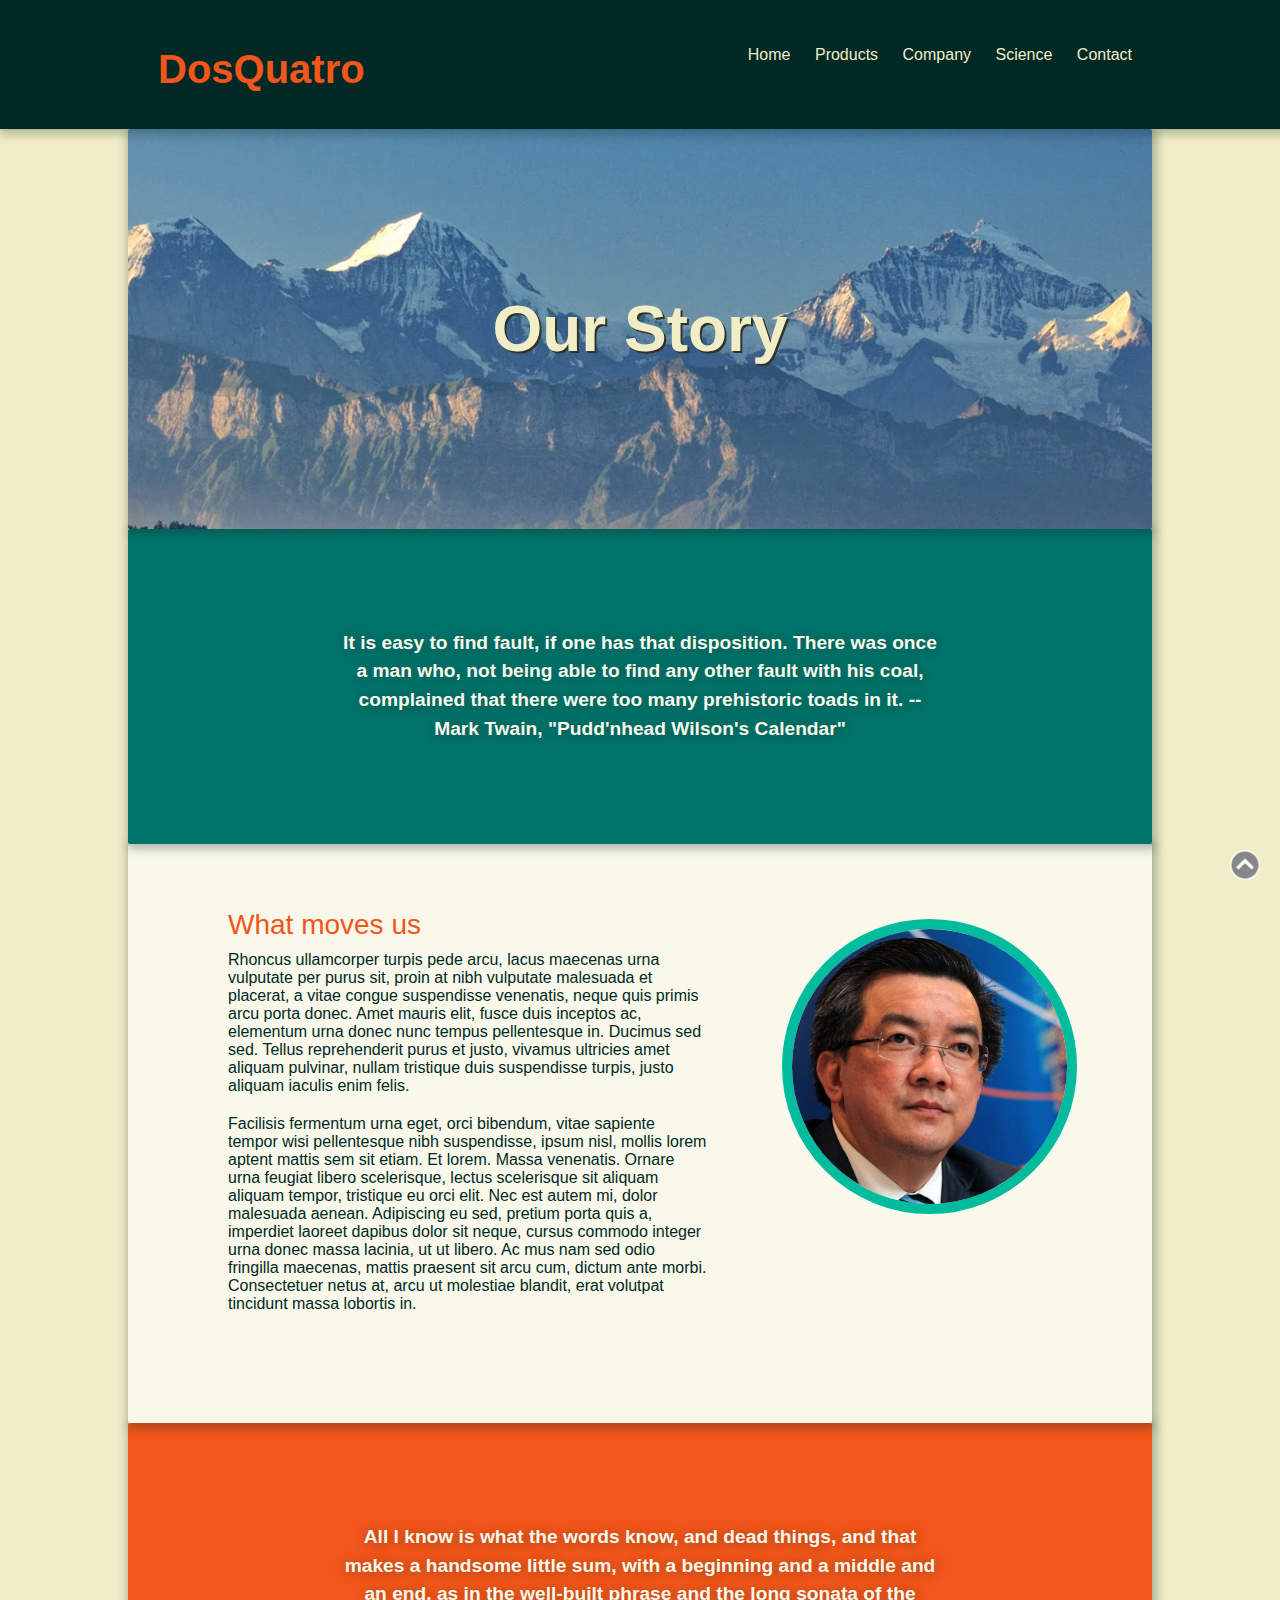
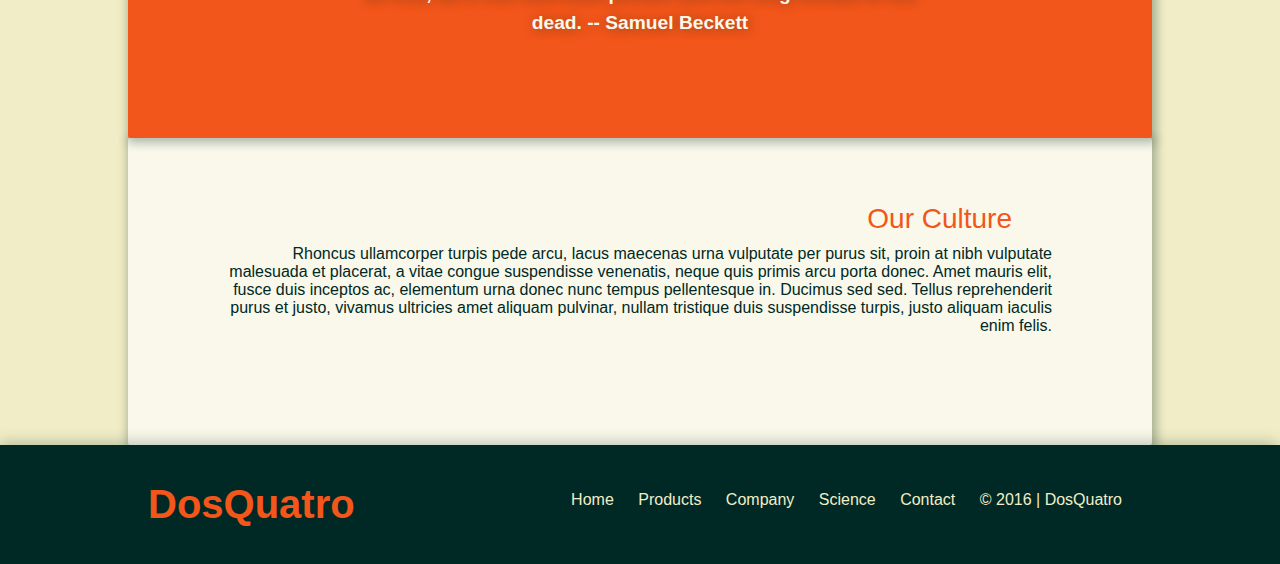
==== commit adcb60ab: "Added to top link" ====
--- a/company.html
+++ b/company.html
@@ -82,6 +82,8 @@
       </ul>
     </div>
   </footer>
+
+   <a id="toTop" href="#"></a>
   
 </body>
 </html>--- a/css/main.css
+++ b/css/main.css
@@ -1,3 +1,9 @@
+
+
+
+
+
+
 h3,
 p,
 h2 {
@@ -272,6 +278,123 @@
 
 }
 
+/*--------------------
+-------SCIENCE--------
+---------------------*/
+
+.scienceImg {			/*---Both images---*/
+	/*width: 300px;
+	border-radius: 50%;
+	margin: 70px;
+	padding: 0;
+	flex-grow: 1;*/
+}
+
+/*-----Technology of Mattress---*/
+
+/*.sleepTech {
+	display: flex;
+	flex-direction: row;
+}
+
+
+.sleepTech h2 {
+	text-align: center;
+	font-size: 2.5em;
+	margin: 30px 0;
+
+}
+
+.sleepTech p {
+	width: 70%;
+	margin: 0 auto 10px;
+	line-height: 1.4;
+}
+*/
+
+/*----Customer Testimony---*/
+
+
+
+.sleepTestimony p {
+	/*text-align: center;
+	font-size: 2em;
+	width: 50%;
+	margin: 0 auto;*/
+}
+
+/*------Comfort-----*/
+
+.comfort {
+	/*display: flex;
+	flex-direction: row;*/
+}
+
+.comfort:first-child {
+	/*flex-grow: 1;*/
+}
+
+.comfort h2 {
+	/*text-align: center;
+	font-size: 2.5em;
+	margin: 30px 0;
+	margin-bottom: 30px;*/
+}
+
+.comfort p {
+	width: 70%;
+	margin: 0 auto 10px;
+	line-height: 1.4;
+}
+
+.comfort:last-child {     /*image container*/
+	flex-grow: 1;
+}
+
+----Dr. Testimony ---
+
+.doctor {
+	height: 200px;
+}
+
+.doctor h2 {
+	text-align: center;
+	font-size: 2.5em;
+	margin-bottom: 0;
+}
+
+
+.drAgree {
+	display: flex;
+	flex-direction: row;
+	justify-content: space-around;
+}
+
+.drAgree section {
+	width: 45%;
+}
+
+.drAgree p {
+	text-align: center;
+	font-size: 1.8em;
+	margin-top: 45px;
+}
+
+.drAgree h3 {
+	text-align: center;
+	margin-top: 35px;
+}
+
+.drAgree ul {
+	text-align: center;
+	list-style: none;
+	line-height: 1.4;
+}
+
+/*------------------
+----------Footer-----
+--------------------*/
+
 footer {
   width: 100%;
   background-color: #002824;
@@ -313,3 +436,16 @@
 .footer p {
   float: right;
 }
+
+#toTop {
+  content: url(../img/upArrow.png);
+  width: 30px;
+  height: 30px;
+  position: fixed;
+  bottom: 20px;
+  right: 20px;
+  z-index: 9999;
+}
+
+
+
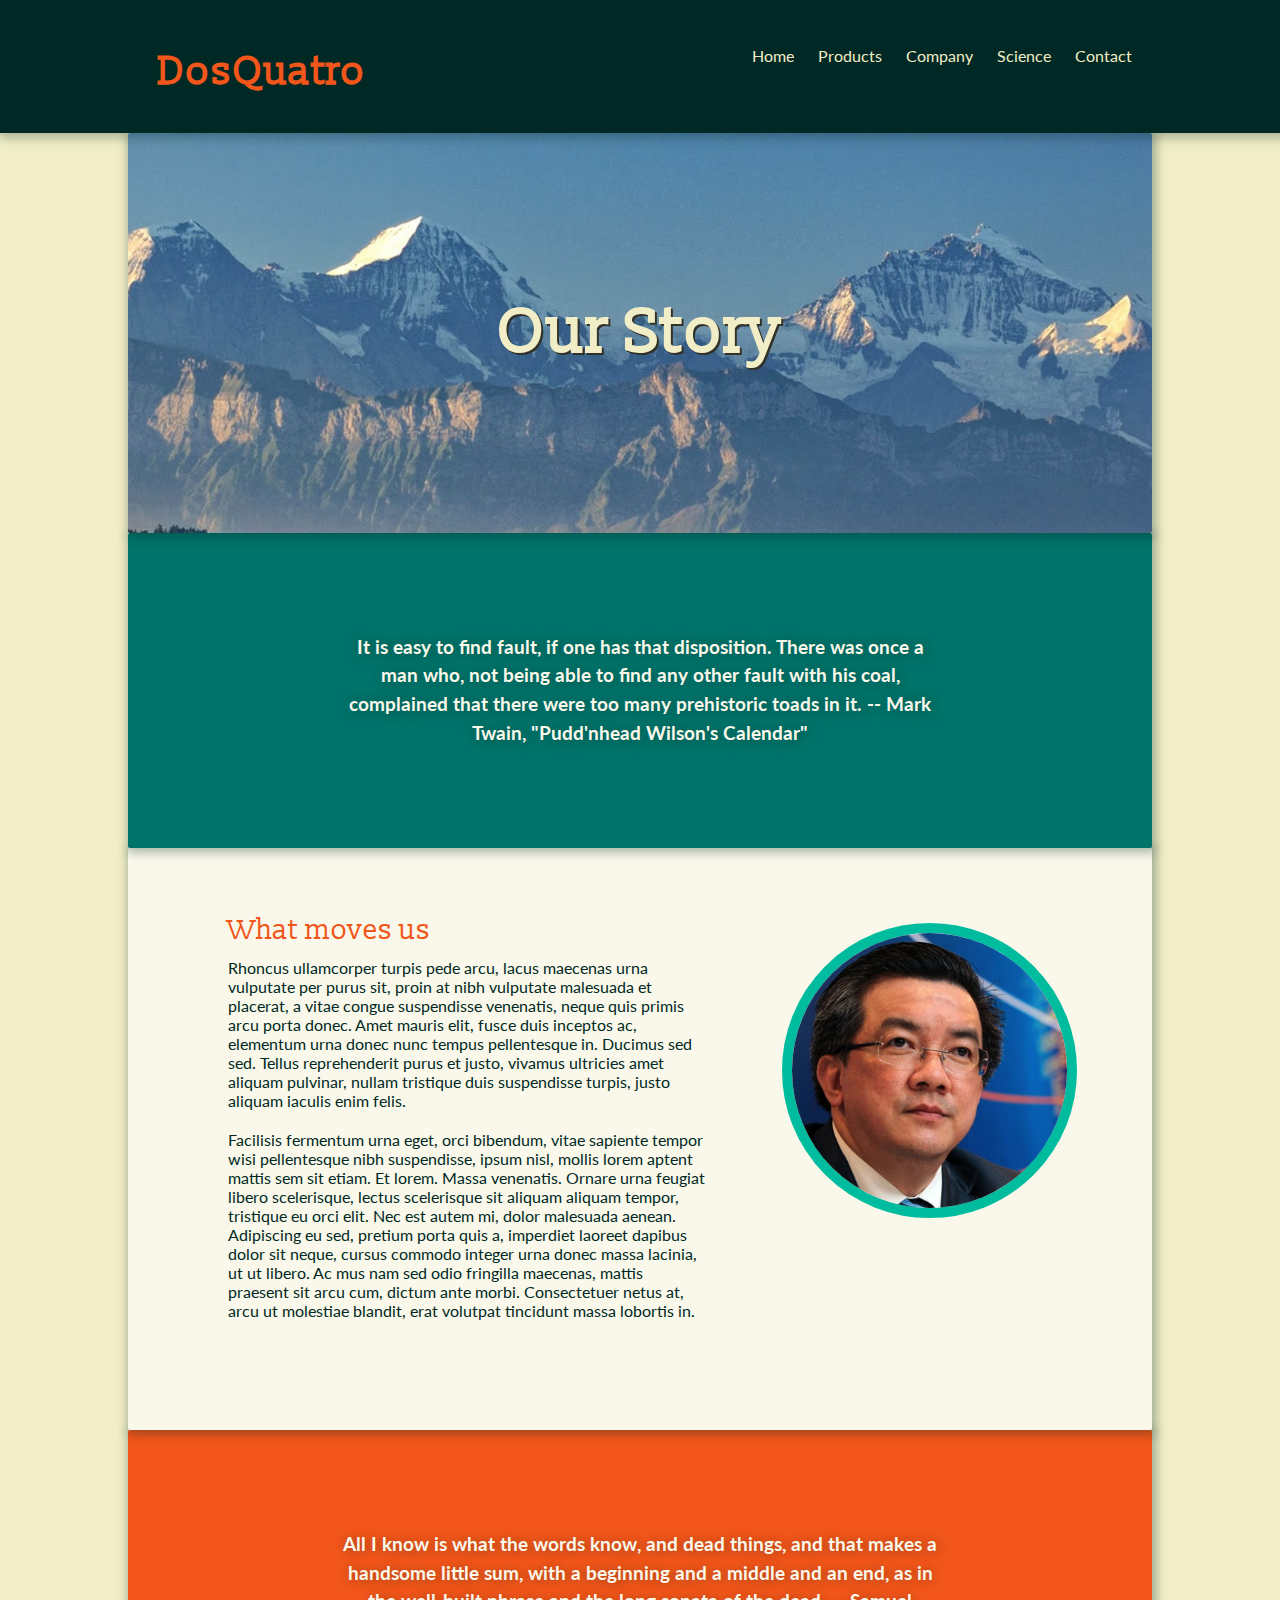
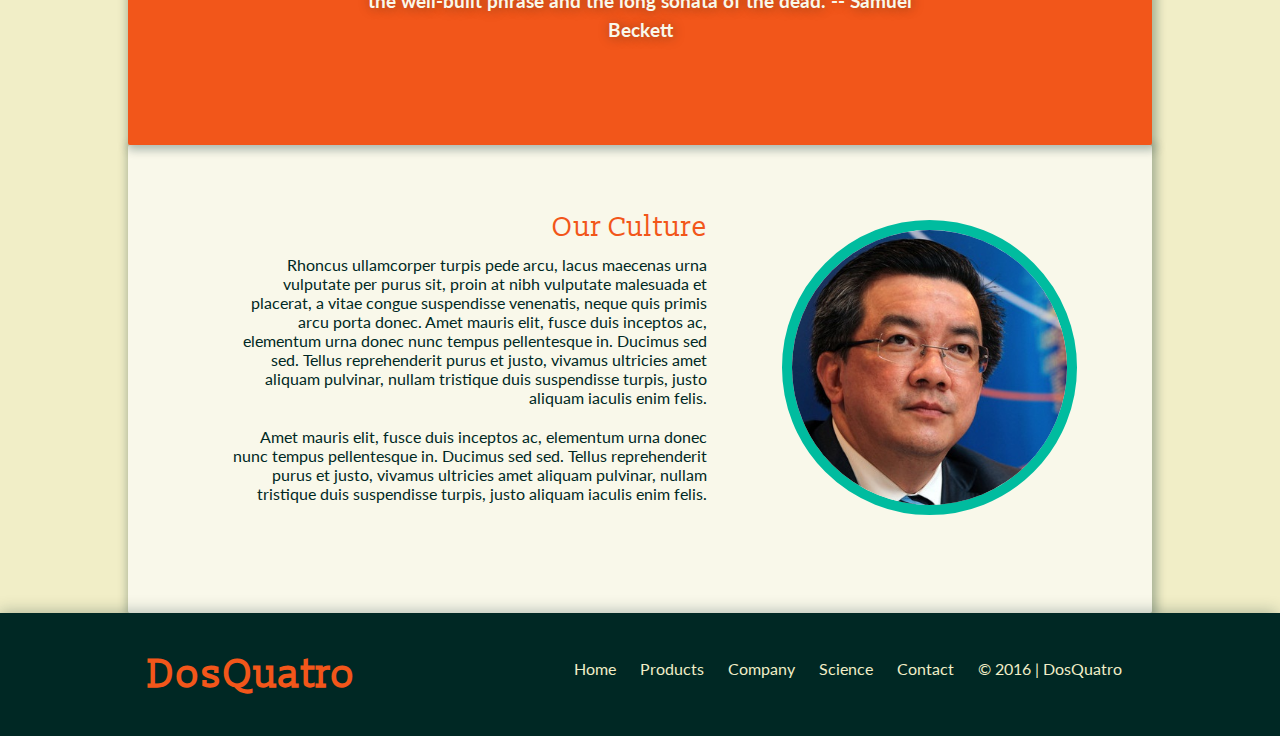
==== commit 15ebfc1b: "Style Changes" ====
--- a/company.html
+++ b/company.html
@@ -5,6 +5,7 @@
   <meta http-equiv="X-UA-Compatible" content="IE=edge">
   <title></title>
   <link rel="stylesheet" href="css/main.css">
+  <link href='https://fonts.googleapis.com/css?family=Slabo+13px|Lato:400,300,700' rel='stylesheet' type='text/css'>
 </head>
 <body>
 
@@ -57,11 +58,18 @@
     </section>
 
     <section class="layer layer4">
-      <div class="layerColumn left">
+      <img class="right" src="img/man2.jpg">
+
+      <div class="layerColumn ">
+
         <h3>Our Culture</h3>
         <p>
           Rhoncus ullamcorper turpis pede arcu, lacus maecenas urna vulputate per purus sit, proin at nibh vulputate malesuada et placerat, a vitae congue suspendisse venenatis, neque quis primis arcu porta donec. Amet mauris elit, fusce duis inceptos ac, elementum urna donec nunc tempus pellentesque in. Ducimus sed sed. Tellus reprehenderit purus et justo, vivamus ultricies amet aliquam pulvinar, nullam tristique duis suspendisse turpis, justo aliquam iaculis enim felis.
         </p> 
+        <p>
+          Amet mauris elit, fusce duis inceptos ac, elementum urna donec nunc tempus pellentesque in. Ducimus sed sed. Tellus reprehenderit purus et justo, vivamus ultricies amet aliquam pulvinar, nullam tristique duis suspendisse turpis, justo aliquam iaculis enim felis.
+        </p>
+
       </div>
     </section>
   </div>
@@ -82,8 +90,6 @@
       </ul>
     </div>
   </footer>
-
-   <a id="toTop" href="#"></a>
   
 </body>
 </html>--- a/css/main.css
+++ b/css/main.css
@@ -101,8 +101,13 @@
 body {
   margin: 0;
   padding: 0;
-  font-family: sans-serif;
+  font-family: 'Lato', sans-serif;
   background-color: #F1EEC7;
+}
+
+h1,
+h3 {
+  font-family: 'Slabo 13px';
 }
 
 a {
@@ -177,7 +182,17 @@
   box-shadow: inset 2px 2px 15px 3px rgba(0, 40, 36, .3);
   z-index: 2;
   /*position: relative;*/
-
+}
+
+.headerImg h1 {
+  color: #00BC9F;
+  /*display: table-cell;*/
+  /*vertical-align: middle;*/
+  text-align: center;
+  font-size: 4em;
+  text-shadow: 2px 2px #323129;
+  margin-top: 140px;
+  margin-bottom: 100px;
 }
 
 .layer {
@@ -256,6 +271,8 @@
   text-shadow: 1px 1px 12px rgba(0, 40, 36, .4);
 }
 
+
+
 .layer1 {
   background-color: #00736A;
   z-index: 1;
@@ -391,6 +408,23 @@
 	line-height: 1.4;
 }
 
+.drQuote {
+  width: 50%;
+  box-sizing: border-box;
+  padding-left: 50px;
+  padding-right: 50px;
+  padding-top: 30px;
+}
+
+.drExample {
+  width: 50%;
+  padding-left: 20px;
+  padding-right: 20px;
+  padding-top: 30px;
+  box-sizing: border-box;
+  text-align: center;
+}
+
 /*------------------
 ----------Footer-----
 --------------------*/
@@ -437,15 +471,10 @@
   float: right;
 }
 
-#toTop {
-  content: url(../img/upArrow.png);
-  width: 30px;
-  height: 30px;
-  position: fixed;
-  bottom: 20px;
-  right: 20px;
-  z-index: 9999;
-}
-
-
-
+.top {
+  z-index: 4;
+}
+
+.bottom {
+  z-index: -3;
+}
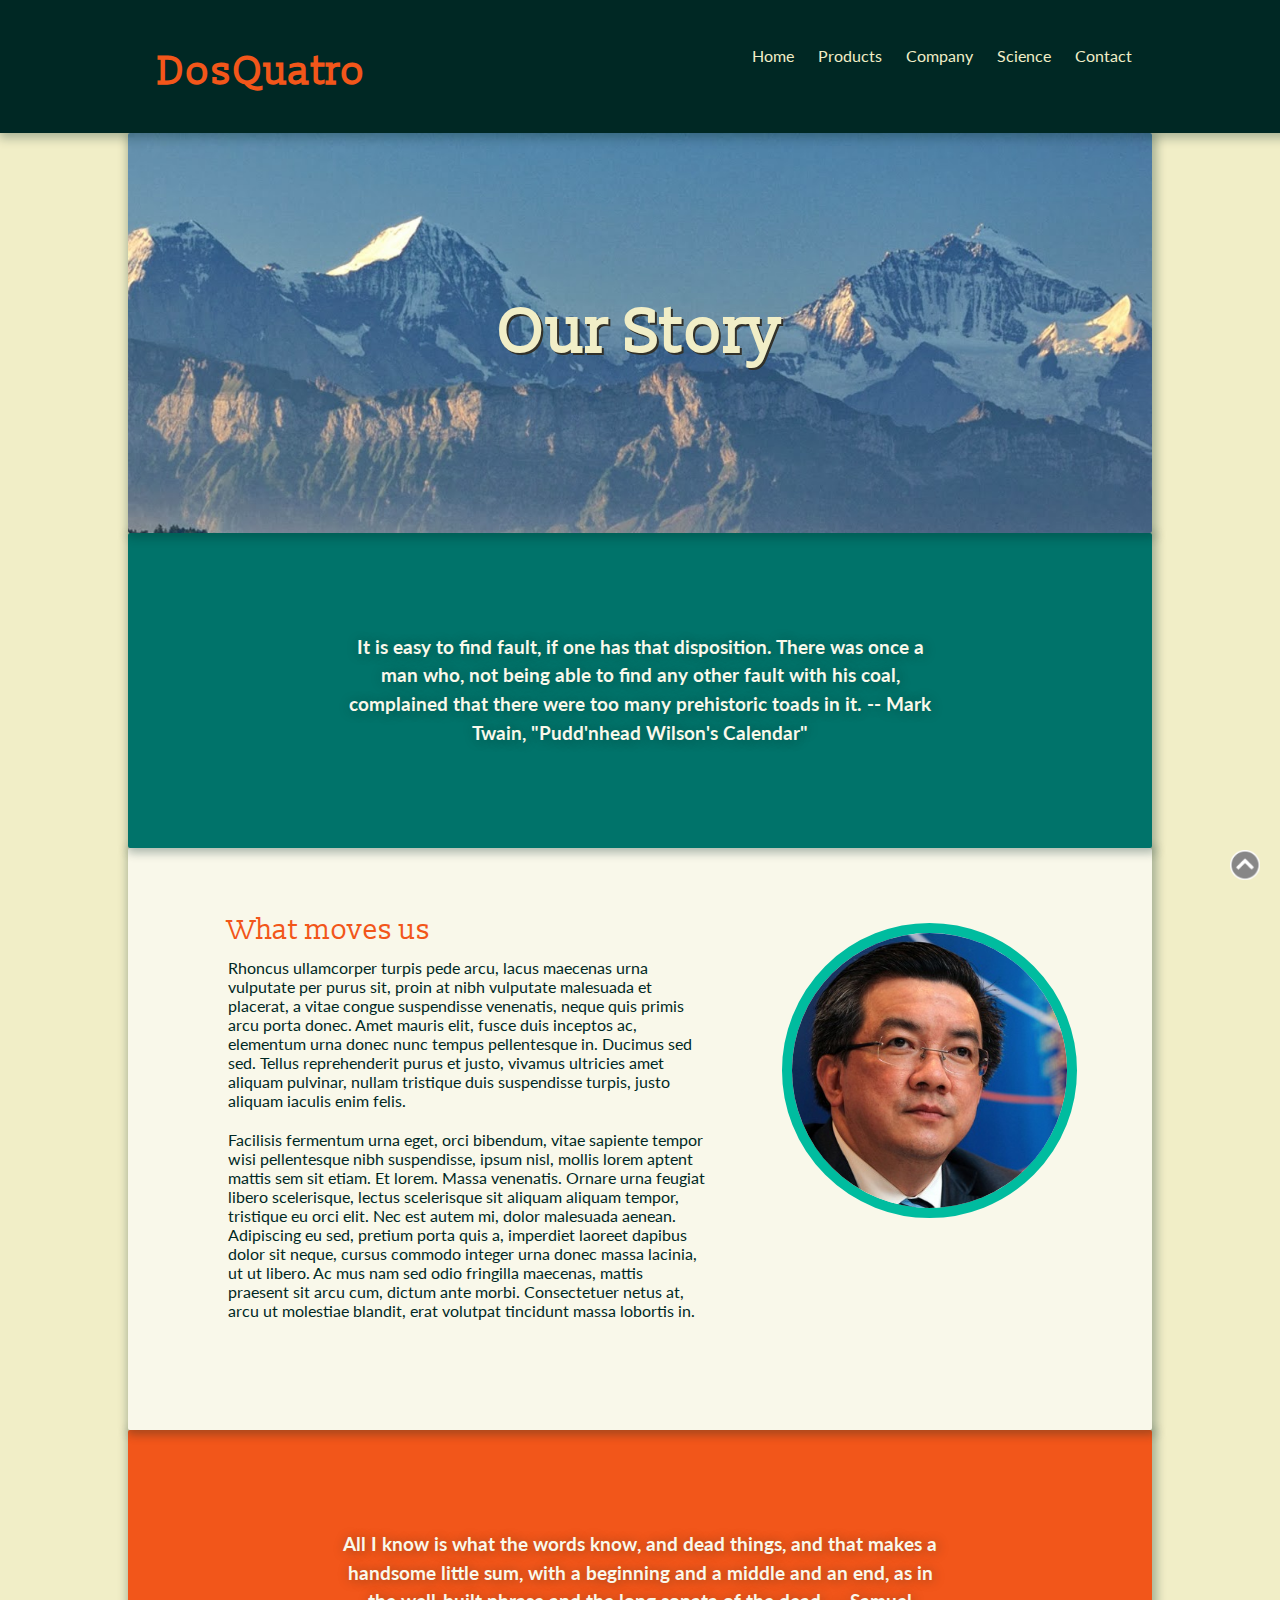
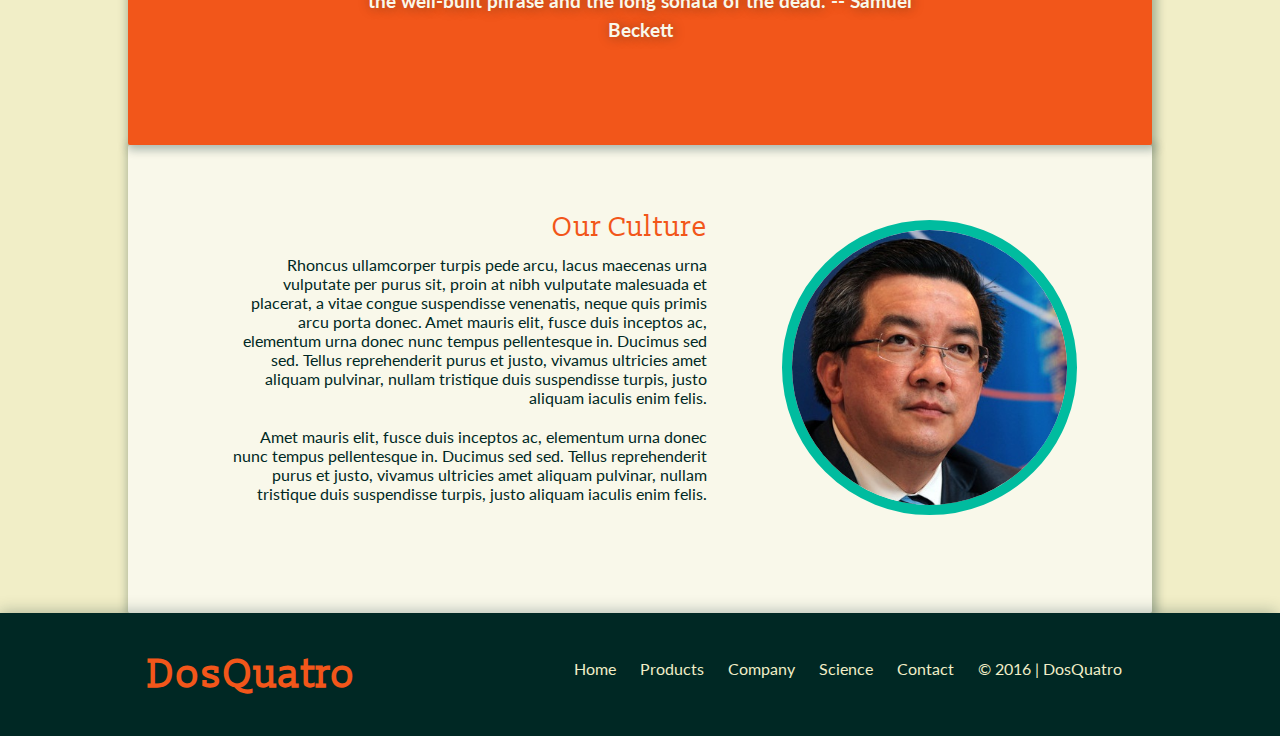
==== commit c18ca061: "merge fix" ====
--- a/company.html
+++ b/company.html
@@ -90,6 +90,8 @@
       </ul>
     </div>
   </footer>
+
+   <a id="toTop" href="#"></a>
   
 </body>
 </html>--- a/css/main.css
+++ b/css/main.css
@@ -1,4 +1,8 @@
-
+/*#00736A  
+#00BC9F 
+#F1EEC7 
+#FEA301 
+#F2561A */
 
 
 
@@ -471,6 +475,54 @@
   float: right;
 }
 
+#toTop {
+  content: url(../img/upArrow.png);
+  width: 30px;
+  height: 30px;
+  position: fixed;
+  bottom: 20px;
+  right: 20px;
+  z-index: 9999;
+}
+
+
+/*------------------
+---Products/JS styles
+--------------------*/
+
+
+.productContainer {
+	border: 1px dashed #00736A;
+	display: inline-block;
+	width: 30%;
+}
+
+.productImageContainer {
+
+}
+
+.productImageContainer img {
+	width: 200px;
+	margin: 42px;
+
+}
+
+.productInfoContainer {
+
+}
+
+.productInfoContainer h1 {
+	text-align: center;
+}
+
+.productInfoContainer p {
+	padding: 10px;
+}
+
+.price {
+	text-align: center;
+}
+
 .top {
   z-index: 4;
 }
@@ -478,3 +530,4 @@
 .bottom {
   z-index: -3;
 }
+
